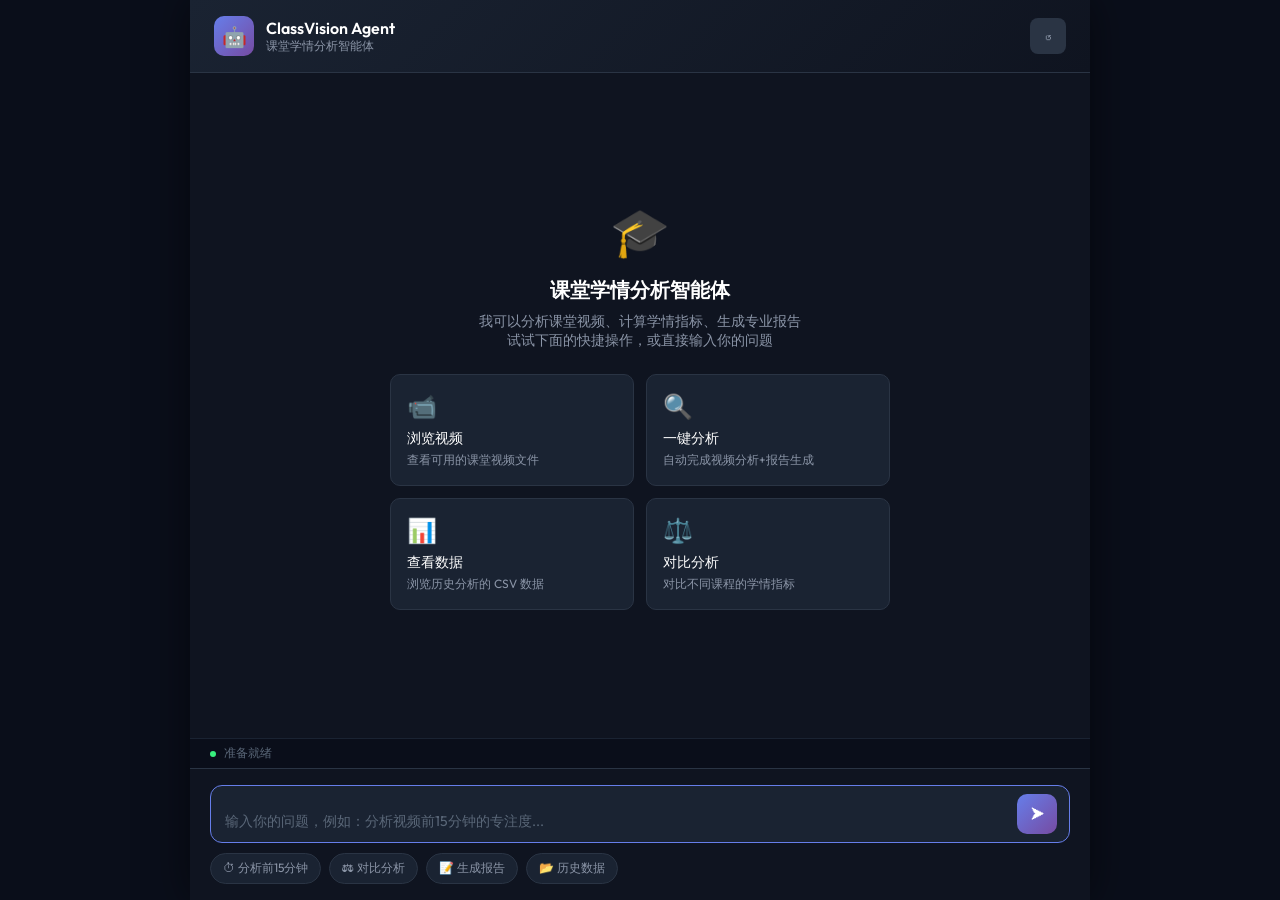
==== frontend/templates/chat.html @ 3472809b "feat: 重构 Agent 框架为 LangGraph 并新增对话式前端 - 将 Agent 编排器从手写 ReAct 循环改为 LangGraph StateGraph 实现   - agent " ====
<!DOCTYPE html>
<html lang="zh-CN">
<head>
    <meta charset="UTF-8">
    <meta name="viewport" content="width=device-width, initial-scale=1.0">
    <title>ClassVision Agent - 课堂学情分析智能体</title>
    <link href="https://fonts.googleapis.com/css2?family=Outfit:wght@200;300;400;500;600;700&display=swap" rel="stylesheet">
    <link rel="stylesheet" href="{{ url_for('static', filename='css/style.css') }}">
    <style>
        * { box-sizing: border-box; }
        body {
            margin: 0;
            padding: 0;
            font-family: 'Outfit', -apple-system, BlinkMacSystemFont, sans-serif;
            background: #0a0e1a;
            color: #e8eaed;
            height: 100vh;
            overflow: hidden;
        }

        .chat-container {
            display: flex;
            flex-direction: column;
            height: 100vh;
            max-width: 900px;
            margin: 0 auto;
            background: #0f1420;
            box-shadow: 0 0 40px rgba(0, 0, 0, 0.5);
        }

        .chat-header {
            display: flex;
            align-items: center;
            justify-content: space-between;
            padding: 16px 24px;
            background: linear-gradient(135deg, #1a2332 0%, #0f1420 100%);
            border-bottom: 1px solid #2a3444;
        }

        .chat-header-left {
            display: flex;
            align-items: center;
            gap: 12px;
        }

        .chat-logo {
            width: 40px;
            height: 40px;
            background: linear-gradient(135deg, #667eea 0%, #764ba2 100%);
            border-radius: 10px;
            display: flex;
            align-items: center;
            justify-content: center;
            font-size: 20px;
        }

        .chat-title h1 {
            margin: 0;
            font-size: 16px;
            font-weight: 600;
            color: #fff;
        }

        .chat-title p {
            margin: 0;
            font-size: 12px;
            color: #8b95a7;
        }

        .chat-header-actions {
            display: flex;
            gap: 8px;
        }

        .btn-icon {
            background: #2a3444;
            border: none;
            color: #8b95a7;
            width: 36px;
            height: 36px;
            border-radius: 8px;
            cursor: pointer;
            display: flex;
            align-items: center;
            justify-content: center;
            transition: all 0.2s;
        }

        .btn-icon:hover {
            background: #3a4556;
            color: #fff;
        }

        .chat-messages {
            flex: 1;
            overflow-y: auto;
            padding: 20px;
            display: flex;
            flex-direction: column;
            gap: 16px;
        }

        .chat-messages::-webkit-scrollbar {
            width: 6px;
        }
        .chat-messages::-webkit-scrollbar-track {
            background: transparent;
        }
        .chat-messages::-webkit-scrollbar-thumb {
            background: #2a3444;
            border-radius: 3px;
        }

        .message {
            display: flex;
            gap: 12px;
            max-width: 85%;
            animation: fadeIn 0.3s ease;
        }

        @keyframes fadeIn {
            from { opacity: 0; transform: translateY(8px); }
            to { opacity: 1; transform: translateY(0); }
        }

        .message-avatar {
            width: 36px;
            height: 36px;
            border-radius: 8px;
            display: flex;
            align-items: center;
            justify-content: center;
            font-size: 16px;
            flex-shrink: 0;
        }

        .message.user .message-avatar {
            background: linear-gradient(135deg, #667eea 0%, #764ba2 100%);
        }

        .message.agent .message-avatar {
            background: linear-gradient(135deg, #11998e 0%, #38ef7d 100%);
        }

        .message-content {
            background: #1a2332;
            padding: 12px 16px;
            border-radius: 12px;
            line-height: 1.6;
            font-size: 14px;
            white-space: pre-wrap;
            word-break: break-word;
        }

        .message.user {
            align-self: flex-end;
            flex-direction: row-reverse;
        }

        .message.user .message-content {
            background: linear-gradient(135deg, #667eea 0%, #5a67d8 100%);
            color: #fff;
        }

        .message.agent .message-content {
            background: #1e2a3a;
            border: 1px solid #2a3444;
        }

        .message-content strong { color: #7dd3fc; }
        .message-content code {
            background: #0a0e1a;
            padding: 2px 6px;
            border-radius: 4px;
            font-size: 13px;
            color: #fbbf24;
        }

        .message-content table {
            width: 100%;
            border-collapse: collapse;
            margin: 8px 0;
        }
        .message-content table th,
        .message-content table td {
            border: 1px solid #2a3444;
            padding: 6px 10px;
            text-align: left;
        }
        .message-content table th {
            background: #2a3444;
            color: #7dd3fc;
        }

        .tool-call-indicator {
            display: inline-flex;
            align-items: center;
            gap: 6px;
            background: #2a3444;
            padding: 4px 10px;
            border-radius: 12px;
            font-size: 12px;
            color: #fbbf24;
            margin: 4px 0;
        }

        .tool-result {
            background: #162028;
            border-left: 3px solid #38ef7d;
            padding: 8px 12px;
            margin: 6px 0;
            border-radius: 0 8px 8px 0;
            font-size: 13px;
        }

        .tool-error {
            background: #2a1628;
            border-left: 3px solid #f87171;
            padding: 8px 12px;
            margin: 6px 0;
            border-radius: 0 8px 8px 0;
            font-size: 13px;
        }

        .typing-indicator {
            display: inline-flex;
            gap: 4px;
            padding: 4px 0;
        }
        .typing-indicator span {
            width: 6px;
            height: 6px;
            background: #8b95a7;
            border-radius: 50%;
            animation: bounce 1.4s infinite;
        }
        .typing-indicator span:nth-child(2) { animation-delay: 0.2s; }
        .typing-indicator span:nth-child(3) { animation-delay: 0.4s; }

        @keyframes bounce {
            0%, 60%, 100% { transform: translateY(0); opacity: 0.4; }
            30% { transform: translateY(-6px); opacity: 1; }
        }

        .chat-input-area {
            padding: 16px 20px;
            background: #0f1420;
            border-top: 1px solid #2a3444;
        }

        .chat-input-container {
            display: flex;
            gap: 10px;
            align-items: flex-end;
            background: #1a2332;
            border: 1px solid #2a3444;
            border-radius: 12px;
            padding: 8px 12px;
            transition: border-color 0.2s;
        }

        .chat-input-container:focus-within {
            border-color: #667eea;
        }

        .chat-input {
            flex: 1;
            background: transparent;
            border: none;
            color: #e8eaed;
            font-size: 14px;
            font-family: inherit;
            resize: none;
            max-height: 120px;
            min-height: 24px;
            outline: none;
            line-height: 1.5;
        }

        .chat-input::placeholder {
            color: #5a6778;
        }

        .chat-send {
            background: linear-gradient(135deg, #667eea 0%, #764ba2 100%);
            border: none;
            color: #fff;
            width: 40px;
            height: 40px;
            border-radius: 10px;
            cursor: pointer;
            display: flex;
            align-items: center;
            justify-content: center;
            transition: all 0.2s;
            flex-shrink: 0;
        }

        .chat-send:hover:not(:disabled) {
            transform: scale(1.05);
            box-shadow: 0 4px 12px rgba(102, 126, 234, 0.4);
        }

        .chat-send:disabled {
            opacity: 0.5;
            cursor: not-allowed;
        }

        .quick-prompts {
            display: flex;
            gap: 8px;
            margin-top: 10px;
            flex-wrap: wrap;
        }

        .quick-prompt {
            background: #1a2332;
            border: 1px solid #2a3444;
            color: #8b95a7;
            padding: 6px 12px;
            border-radius: 16px;
            font-size: 12px;
            cursor: pointer;
            transition: all 0.2s;
        }

        .quick-prompt:hover {
            background: #2a3444;
            color: #fff;
            border-color: #667eea;
        }

        .status-bar {
            display: flex;
            align-items: center;
            gap: 8px;
            padding: 6px 20px;
            background: #0a0e1a;
            border-top: 1px solid #1a2332;
            font-size: 12px;
            color: #5a6778;
        }

        .status-dot {
            width: 6px;
            height: 6px;
            background: #38ef7d;
            border-radius: 50%;
        }

        .status-dot.thinking {
            background: #fbbf24;
            animation: pulse 1s infinite;
        }

        @keyframes pulse {
            0%, 100% { opacity: 1; }
            50% { opacity: 0.4; }
        }

        .empty-state {
            display: flex;
            flex-direction: column;
            align-items: center;
            justify-content: center;
            flex: 1;
            text-align: center;
            padding: 40px;
        }

        .empty-state-icon {
            font-size: 48px;
            margin-bottom: 16px;
        }

        .empty-state h2 {
            color: #fff;
            margin: 0 0 8px 0;
            font-size: 20px;
        }

        .empty-state p {
            color: #8b95a7;
            margin: 0 0 24px 0;
            font-size: 14px;
        }

        .feature-cards {
            display: grid;
            grid-template-columns: repeat(2, 1fr);
            gap: 12px;
            max-width: 500px;
            width: 100%;
        }

        .feature-card {
            background: #1a2332;
            border: 1px solid #2a3444;
            border-radius: 10px;
            padding: 16px;
            cursor: pointer;
            transition: all 0.2s;
            text-align: left;
        }

        .feature-card:hover {
            border-color: #667eea;
            transform: translateY(-2px);
        }

        .feature-card-icon {
            font-size: 24px;
            margin-bottom: 8px;
        }

        .feature-card-title {
            color: #fff;
            font-weight: 500;
            font-size: 14px;
            margin-bottom: 4px;
        }

        .feature-card-desc {
            color: #8b95a7;
            font-size: 12px;
            line-height: 1.4;
        }

        @media (max-width: 768px) {
            .chat-container {
                height: 100vh;
                max-width: 100%;
            }
            .feature-cards {
                grid-template-columns: 1fr;
            }
        }
    </style>
</head>
<body>
    <div class="chat-container">
        <div class="chat-header">
            <div class="chat-header-left">
                <div class="chat-logo">🤖</div>
                <div class="chat-title">
                    <h1>ClassVision Agent</h1>
                    <p>课堂学情分析智能体</p>
                </div>
            </div>
            <div class="chat-header-actions">
                <button class="btn-icon" onclick="resetChat()" title="重置对话">
                    ↺
                </button>
            </div>
        </div>

        <div class="chat-messages" id="chatMessages">
            <div class="empty-state" id="emptyState">
                <div class="empty-state-icon">🎓</div>
                <h2>课堂学情分析智能体</h2>
                <p>我可以分析课堂视频、计算学情指标、生成专业报告<br>试试下面的快捷操作，或直接输入你的问题</p>
                <div class="feature-cards">
                    <div class="feature-card" onclick="sendQuickPrompt('列出 uploads 目录下的视频')">
                        <div class="feature-card-icon">📹</div>
                        <div class="feature-card-title">浏览视频</div>
                        <div class="feature-card-desc">查看可用的课堂视频文件</div>
                    </div>
                    <div class="feature-card" onclick="sendQuickPrompt('分析 uploads 下最新的视频，生成完整报告')">
                        <div class="feature-card-icon">🔍</div>
                        <div class="feature-card-title">一键分析</div>
                        <div class="feature-card-desc">自动完成视频分析+报告生成</div>
                    </div>
                    <div class="feature-card" onclick="sendQuickPrompt('列出已有的 CSV 数据文件')">
                        <div class="feature-card-icon">📊</div>
                        <div class="feature-card-title">查看数据</div>
                        <div class="feature-card-desc">浏览历史分析的 CSV 数据</div>
                    </div>
                    <div class="feature-card" onclick="sendQuickPrompt('对比两份 CSV 数据的学情差异')">
                        <div class="feature-card-icon">⚖️</div>
                        <div class="feature-card-title">对比分析</div>
                        <div class="feature-card-desc">对比不同课程的学情指标</div>
                    </div>
                </div>
            </div>
        </div>

        <div class="status-bar">
            <div class="status-dot" id="statusDot"></div>
            <span id="statusText">准备就绪</span>
        </div>

        <div class="chat-input-area">
            <div class="chat-input-container">
                <textarea
                    class="chat-input"
                    id="chatInput"
                    placeholder="输入你的问题，例如：分析视频前15分钟的专注度..."
                    rows="1"
                    onkeydown="handleKeyDown(event)"
                    oninput="autoResize(this)"
                ></textarea>
                <button class="chat-send" id="sendBtn" onclick="sendMessage()">
                    ➤
                </button>
            </div>
            <div class="quick-prompts">
                <div class="quick-prompt" onclick="sendQuickPrompt('分析 uploads/ 下最新视频的前15分钟')">⏱ 分析前15分钟</div>
                <div class="quick-prompt" onclick="sendQuickPrompt('对比两份 CSV 数据的学情差异')">⚖ 对比分析</div>
                <div class="quick-prompt" onclick="sendQuickPrompt('生成一份完整的学情分析报告')">📝 生成报告</div>
                <div class="quick-prompt" onclick="sendQuickPrompt('查看历史 CSV 数据')">📂 历史数据</div>
            </div>
        </div>
    </div>

    <script>
        const chatMessages = document.getElementById('chatMessages');
        const chatInput = document.getElementById('chatInput');
        const sendBtn = document.getElementById('sendBtn');
        const emptyState = document.getElementById('emptyState');
        const statusDot = document.getElementById('statusDot');
        const statusText = document.getElementById('statusText');
        let isProcessing = false;

        function autoResize(el) {
            el.style.height = 'auto';
            el.style.height = Math.min(el.scrollHeight, 120) + 'px';
        }

        function handleKeyDown(e) {
            if (e.key === 'Enter' && !e.shiftKey) {
                e.preventDefault();
                sendMessage();
            }
        }

        function sendQuickPrompt(text) {
            chatInput.value = text;
            sendMessage();
        }

        function setStatus(text, thinking) {
            statusText.textContent = text;
            if (thinking) {
                statusDot.classList.add('thinking');
            } else {
                statusDot.classList.remove('thinking');
            }
        }

        function addUserMessage(text) {
            if (emptyState) emptyState.style.display = 'none';
            const div = document.createElement('div');
            div.className = 'message user';
            div.innerHTML = `
                <div class="message-avatar">👤</div>
                <div class="message-content"></div>
            `;
            div.querySelector('.message-content').textContent = text;
            chatMessages.appendChild(div);
            scrollToBottom();
        }

        function addAgentMessage() {
            if (emptyState) emptyState.style.display = 'none';
            const div = document.createElement('div');
            div.className = 'message agent';
            div.innerHTML = `
                <div class="message-avatar">🤖</div>
                <div class="message-content"></div>
            `;
            chatMessages.appendChild(div);
            scrollToBottom();
            return div.querySelector('.message-content');
        }

        function addTypingIndicator() {
            const div = document.createElement('div');
            div.className = 'message agent';
            div.id = 'typingIndicator';
            div.innerHTML = `
                <div class="message-avatar">🤖</div>
                <div class="message-content">
                    <div class="typing-indicator">
                        <span></span><span></span><span></span>
                    </div>
                </div>
            `;
            chatMessages.appendChild(div);
            scrollToBottom();
        }

        function removeTypingIndicator() {
            const el = document.getElementById('typingIndicator');
            if (el) el.remove();
        }

        function addToolCall(toolName) {
            const div = document.createElement('div');
            div.className = 'message agent';
            div.innerHTML = `
                <div class="message-avatar">🔧</div>
                <div class="message-content">
                    <div class="tool-call-indicator">⚙ 调用工具: ${toolName}</div>
                </div>
            `;
            chatMessages.appendChild(div);
            scrollToBottom();
        }

        function addToolResult(toolName, summary, success) {
            const div = document.createElement('div');
            div.className = 'message agent';
            const cls = success ? 'tool-result' : 'tool-error';
            const icon = success ? '✓' : '✗';
            div.innerHTML = `
                <div class="message-avatar">${success ? '✓' : '✗'}</div>
                <div class="message-content">
                    <div class="${cls}">${icon} ${toolName}: ${summary || (success ? '执行成功' : '执行失败')}</div>
                </div>
            `;
            chatMessages.appendChild(div);
            scrollToBottom();
        }

        function scrollToBottom() {
            chatMessages.scrollTop = chatMessages.scrollHeight;
        }

        async function sendMessage() {
            const text = chatInput.value.trim();
            if (!text || isProcessing) return;

            isProcessing = true;
            sendBtn.disabled = true;
            addUserMessage(text);
            chatInput.value = '';
            autoResize(chatInput);

            setStatus('正在处理...', true);

            try {
                const response = await fetch('/api/chat_stream', {
                    method: 'POST',
                    headers: { 'Content-Type': 'application/json' },
                    body: JSON.stringify({ message: text }),
                });

                if (!response.ok) {
                    throw new Error('网络错误: ' + response.status);
                }

                const reader = response.body.getReader();
                const decoder = new TextDecoder();
                let buffer = '';
                let currentContent = null;

                while (true) {
                    const { done, value } = await reader.read();
                    if (done) break;

                    buffer += decoder.decode(value, { stream: true });
                    const lines = buffer.split('\n\n');
                    buffer = lines.pop();

                    for (const line of lines) {
                        if (!line.startsWith('data: ')) continue;
                        const dataStr = line.slice(6);
                        if (dataStr === '[DONE]') continue;

                        try {
                            const event = JSON.parse(dataStr);
                            handleEvent(event);
                        } catch (e) {
                            console.error('Parse error:', dataStr, e);
                        }
                    }
                }
            } catch (error) {
                removeTypingIndicator();
                const contentEl = addAgentMessage();
                contentEl.textContent = '❌ 请求失败: ' + error.message;
            } finally {
                isProcessing = false;
                sendBtn.disabled = false;
                setStatus('准备就绪', false);
                chatInput.focus();
            }
        }

        function handleEvent(event) {
            const type = event.type;
            const data = event.data;
            const message = event.message;

            switch (type) {
                case 'status':
                    setStatus(message || data, type === 'thinking' || type === 'calling_llm');
                    break;

                case 'tool_call':
                    removeTypingIndicator();
                    const tools = (data && data.tools) || [];
                    const toolNames = tools.join(', ');
                    if (toolNames) {
                        addToolCall(toolNames);
                    }
                    setStatus('执行工具中...', true);
                    break;

                case 'content':
                    removeTypingIndicator();
                    let contentEl = document.querySelector('.message.agent:last-of-type .message-content');
                    if (!contentEl || !contentEl.textContent && !contentEl.innerHTML.trim()) {
                        const msgEl = addAgentMessage();
                        msgEl.textContent = '';
                        contentEl = msgEl;
                    }
                    if (contentEl) {
                        contentEl.textContent = (contentEl.textContent || '') + (data || '');
                    }
                    scrollToBottom();
                    break;

                case 'tool_result':
                    if (data && data.tool) {
                        addToolResult(data.tool, data.summary, true);
                    }
                    break;

                case 'tool_error':
                    if (data && data.tool) {
                        addToolResult(data.tool, data.error, false);
                    }
                    break;

                case 'error':
                    removeTypingIndicator();
                    const errEl = addAgentMessage();
                    errEl.textContent = '❌ 发生错误: ' + (message || data || '未知错误');
                    break;

                case 'done':
                    setStatus('分析完成', false);
                    break;
            }
        }

        async function resetChat() {
            try {
                await fetch('/api/chat/reset', { method: 'POST' });
                chatMessages.innerHTML = '';
                location.reload();
            } catch (e) {
                console.error(e);
            }
        }

        chatInput.focus();
    </script>
</body>
</html>
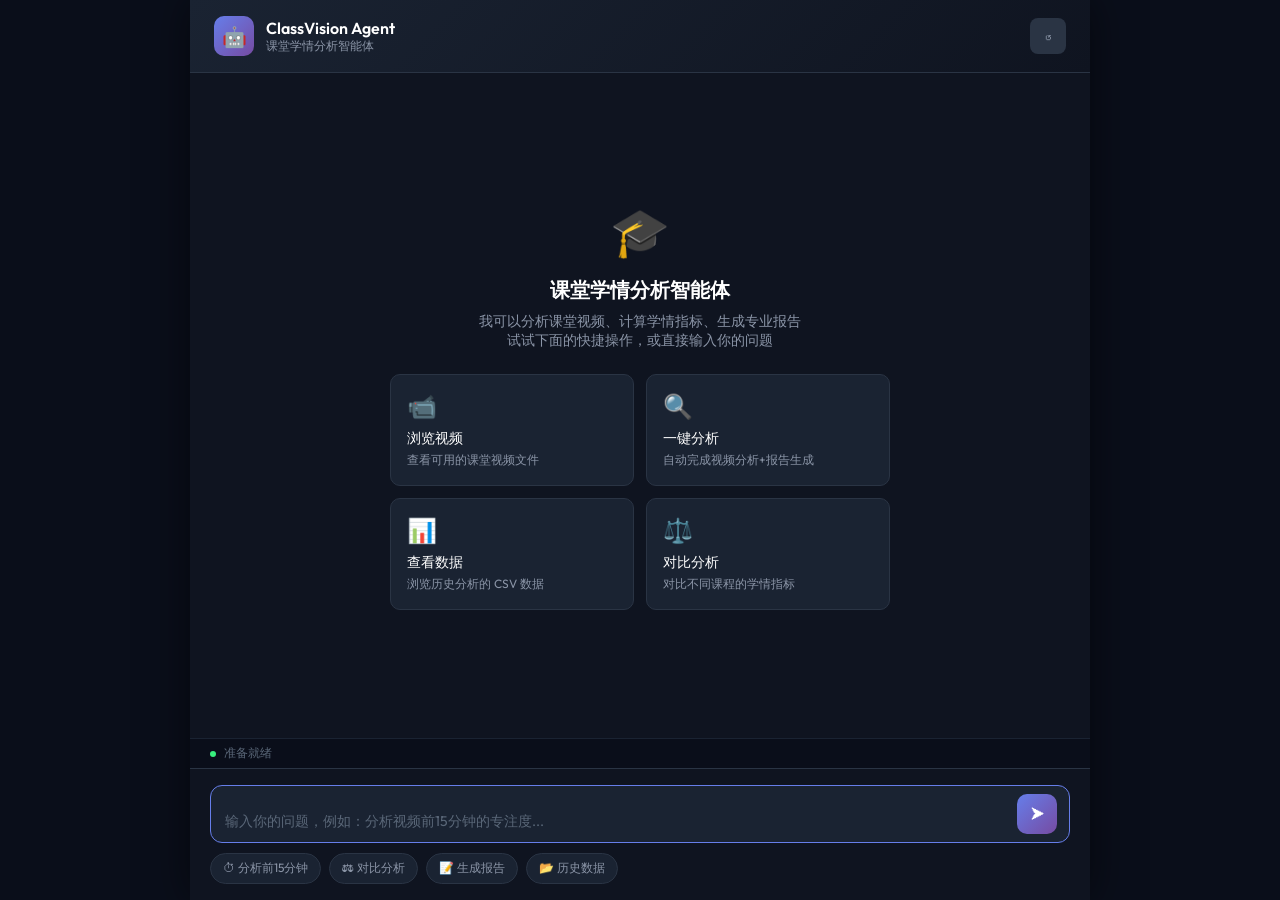
==== commit 70b8cbed: "feat: Token 级流式输出 - astream_events 实现 token-by-token 流式 - achat_stream 重构：从 graph.astream(stream_mod" ====
--- a/frontend/templates/chat.html
+++ b/frontend/templates/chat.html
@@ -707,6 +707,21 @@
                     setStatus('执行工具中...', true);
                     break;
 
+                case 'token':
+                    // Token 级流式输出：逐 token 追加到当前 Agent 消息
+                    removeTypingIndicator();
+                    let tokenEl = document.querySelector('.message.agent:last-of-type .message-content');
+                    if (!tokenEl || (!tokenEl.textContent && !tokenEl.innerHTML.trim())) {
+                        const msgEl = addAgentMessage();
+                        msgEl.textContent = '';
+                        tokenEl = msgEl;
+                    }
+                    if (tokenEl) {
+                        tokenEl.textContent = (tokenEl.textContent || '') + (data || '');
+                    }
+                    scrollToBottom();
+                    break;
+
                 case 'content':
                     removeTypingIndicator();
                     let contentEl = document.querySelector('.message.agent:last-of-type .message-content');
@@ -719,6 +734,14 @@
                         contentEl.textContent = (contentEl.textContent || '') + (data || '');
                     }
                     scrollToBottom();
+                    break;
+
+                case 'reflection':
+                    // 反思节点反馈：回答质量不达标，正在重试
+                    if (data && data.feedback) {
+                        addToolCall(`反思 #${data.count || 1}: ${data.feedback}`);
+                    }
+                    setStatus(message || '反思改进中...', true);
                     break;
 
                 case 'tool_result':
